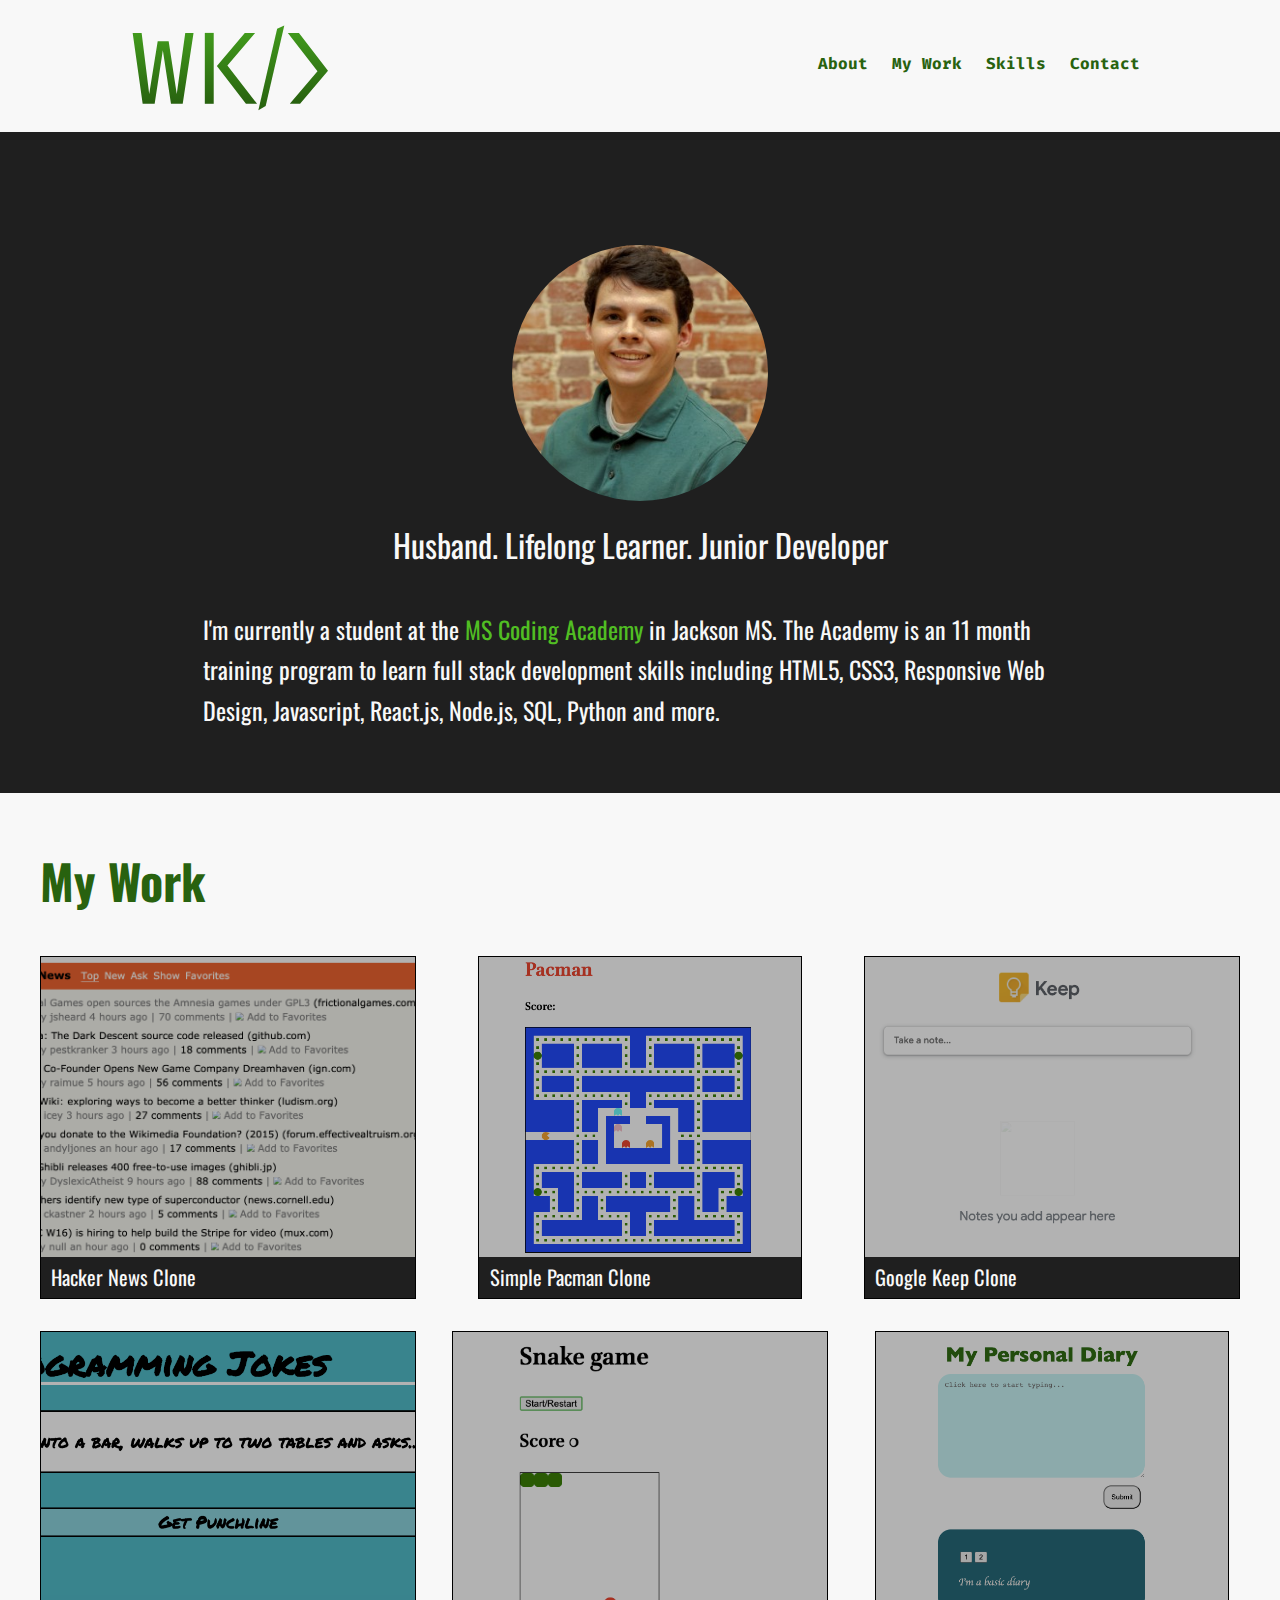
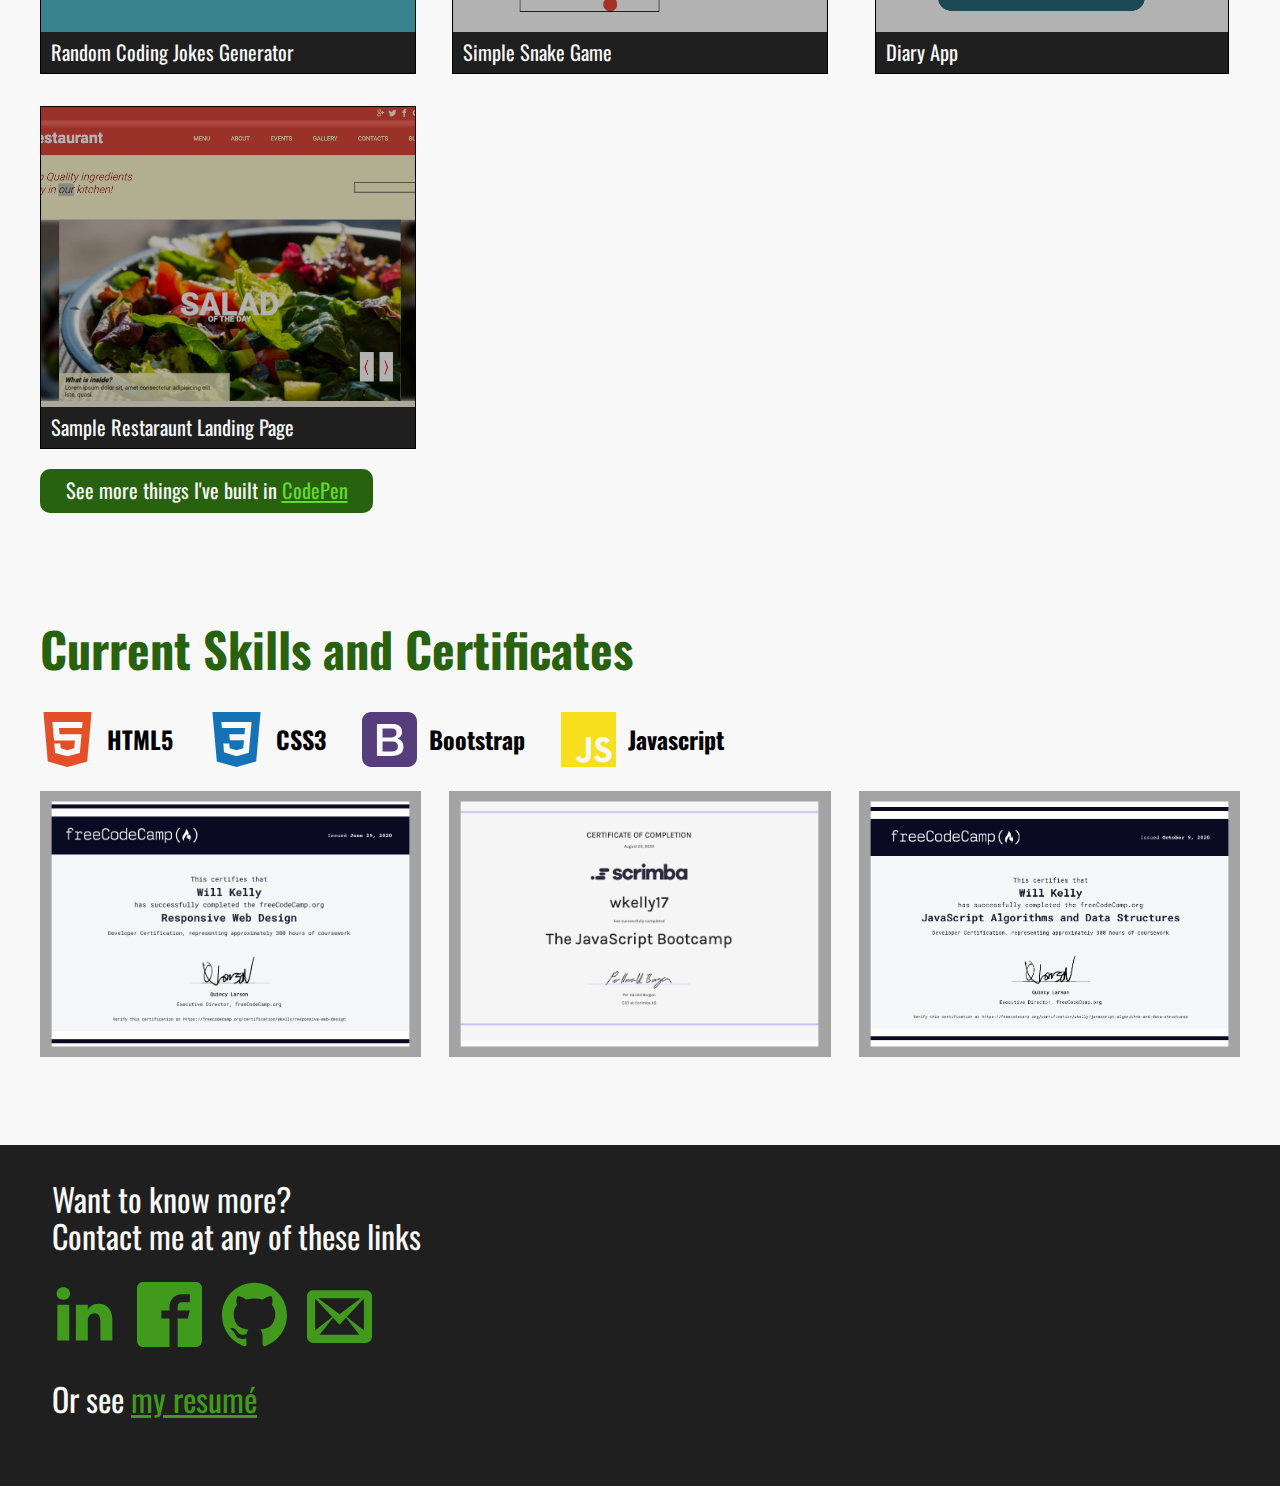
==== index.html @ d479ac43 "removed some blank target attributes" ====
<!DOCTYPE html>
<html lang="en">
  <head>
    <meta charset="UTF-8" />
    <meta name="viewport" content="width=device-width, initial-scale=1.0" />
    <!--# favicon -->
    <link rel="icon" type="image/png" href="./Media/icons/favicon.ico" />
    <!--# normalize -->
    <link rel="stylesheet" href="./CSS/normalize.css" />
    <!--# fonts -->
    <link
      href="https://fonts.googleapis.com/css2?family=Fira+Code:wght@400;700&family=Oswald:wght@300;400;700&display=swap"
      rel="stylesheet"
    />
    <link rel="stylesheet" href="./CSS/styles.css" />
    <title>Will Kelly</title>
  </head>
  <body>
    <!-- @#===============  Top nav  =============   -->
    <header class="top-header">
      <div class="icons-container">
        <svg
          viewBox="0 0 300 150"
          id="main-logo"
          xmlns="http://www.w3.org/2000/svg"
          xmlns:xlink="http://www.w3.org/1999/xlink"
          xmlns:bx="https://boxy-svg.com"
          role="image"
        >
          <defs>
            <linearGradient
              gradientUnits="userSpaceOnUse"
              x1="192.943"
              y1="181.443"
              x2="192.943"
              y2="277.398"
              id="gradient-3"
            >
              <stop offset="0" style="stop-color: rgb(65, 154, 28)" />
              <stop offset="1" style="stop-color: rgb(40, 98, 15)" />
            </linearGradient>
            <linearGradient id="greens" bx:pinned="true">
              <title>Green-gradient</title>
              <stop style="stop-color: rgb(65, 154, 28)" offset="0" />
              <stop style="stop-color: rgb(40, 98, 15)" offset="1" />
            </linearGradient>
            <linearGradient
              id="greens-0"
              gradientUnits="userSpaceOnUse"
              x1="234.329"
              y1="189.849"
              x2="234.329"
              y2="270.059"
              gradientTransform="matrix(-0.999941, -0.010964, 0.010859, -0.990512, 465.50802, 462.604177)"
              spreadMethod="pad"
              xlink:href="#greens"
            />
            <linearGradient
              id="greens-1"
              gradientUnits="userSpaceOnUse"
              x1="154.072"
              y1="189.849"
              x2="154.072"
              y2="270.059"
              xlink:href="#greens"
            />
            <linearGradient
              id="greens-2"
              gradientUnits="userSpaceOnUse"
              x1="122.732"
              y1="189.849"
              x2="122.732"
              y2="270.059"
              xlink:href="#greens"
            />
            <linearGradient
              id="greens-3"
              gradientUnits="userSpaceOnUse"
              x1="70.514"
              y1="189.849"
              x2="70.514"
              y2="270.059"
              xlink:href="#greens"
            />
          </defs>
          <path style="fill: rgb(216, 216, 216); stroke: rgb(0, 0, 0)" />
          <g
            transform="matrix(1.326002, 0, 0, 1.326002, -40.847435, -226.408295)"
          >
            <g>
              <path
                d="M 95.564 189.849 L 104.944 189.849 L 92.704 270.059 L 79.424 270.059 L 70.224 209.539 L 60.964 270.059 L 47.384 270.059 L 36.084 189.849 L 46.224 189.849 L 54.784 258.929 L 64.394 199.169 L 76.804 199.169 L 85.954 258.929 L 95.564 189.849"
                style="white-space: pre; fill: url(#greens-3)"
                class="logo-letter letter-w"
              />
              <path
                d="M 127.772 189.849 L 127.772 270.059 L 117.692 270.059 L 117.692 189.849 L 127.772 189.849"
                style="white-space: pre; fill: url(#greens-2)"
                class="logo-letter letter-K"
              />
              <path
                d="M 164.212 270.059 L 131.352 227.249 L 162.922 189.849 L 174.572 189.849 L 143.242 226.609 L 176.792 270.059 L 164.212 270.059"
                style="white-space: pre; fill: url(#greens-1)"
                class="logo-letter left-chevron logo-chevron"
              />
              <path
                style="
                  stroke: rgb(0, 0, 0);
                  fill: url(#gradient-3);
                  stroke-opacity: 0;
                  paint-order: stroke;
                "
                d="M 199.515 185.223 L 207.609 181.443 L 186.555 272.519 L 178.278 277.398 L 199.515 185.223 Z"
                class="forward-slash logo-letter"
              />
              <path
                d="M 244.469 270.042 L 211.609 227.232 L 243.179 189.832 L 254.829 189.832 L 223.499 226.592 L 257.049 270.042 L 244.469 270.042"
                style="
                  white-space: pre;
                  fill: url(#greens-0);
                  stroke-width: 0px;
                "
                class="logo-letter logo-chevron right-chevron"
                transform="matrix(-1, 0, 0, -1, 468.658098, 459.890742)"
                bx:origin="0.5 0.500105"
              />
            </g>
          </g>
        </svg>
        <!--#% Hamburger icon -->
        <button class="hamburger-menu">
          <svg
            viewBox="0 0 32 32"
            xmlns="http://www.w3.org/2000/ svg"
            aria-labelledby="hamburger-title"
            width="32"
            height="32"
            id="hamburger-menu"
          >
            <title id="hamburger-title">Hamburger menu</title>

            <g
              transform="matrix(0.989854, 0, 0, 0.989854, -12.266267, -14.844989)"
            >
              <rect
                y="16.919"
                width="32.164"
                height="7.151"
                rx="3.124"
                ry="3.124"
                x="12.392"
                class="hamburger-line hamburger-line-top"
              />
              <rect
                y="27.109"
                width="32.164"
                height="7.151"
                rx="3.124"
                ry="3.124"
                class="hamburger-line hamburger-line-middle"
                x="12.556"
              />
              <rect
                y="37.407"
                width="32.328"
                height="7.151"
                rx="3.124"
                ry="3.124"
                x="12.392"
                class="hamburger-line hamburger-line-bottom"
              />
            </g>
          </svg>
        </button>
      </div>
      <!-- #%nav bar -->
      <nav class="top-nav">
        <ul class="top-nav-list">
          <li class="top-nav-list-item">
            <a href="#About-section" class="top-link">About</a>
          </li>
          <li class="top-nav-list-item">
            <a href="#projects-section" class="top-link">My Work</a>
          </li>
          <li class="top-nav-list-item">
            <a href="#skills-certificates" class="top-link">Skills</a>
          </li>
          <li class="top-nav-list-item">
            <a href="#contact-me" class="top-link">Contact</a>
          </li>
        </ul>
      </nav>
    </header>
    <!-- @#===============  About Section  =============   -->
    <main>
      <section id="About-section" class="about-section">
        <div class="about-copy">
          <h1 class="about-header">Hi, I'm Will Kelly.<span>&nbsp;</span></h1>
          <img
            class="hero-image"
            sizes="
          (max-width: 321px) 50vw, 
          (max-width: 728px) 40vw, 
          (max-width: 928px) 35vw, 
          (max-width: 1028px) 25vw, 
          (max-width: 1428px) 20vw, 
          (max-width: 1628px) 15vw, 350px"
            srcset="
              ./Media/Images/side-brick-back-sq_hhglwm_c_scale,w_300.jpg   300w,
              ./Media/Images/side-brick-back-sq_hhglwm_c_scale,w_866.jpg   866w,
              ./Media/Images/side-brick-back-sq_hhglwm_c_scale,w_1232.jpg 1232w,
              ./Media/Images/side-brick-back-sq_hhglwm_c_scale,w_1500.jpg 1500w,
              ./Media/Images/side-brick-back-sq_hhglwm_c_scale,w_1696.jpg 1696w,
              ./Media/Images/side-brick-back-sq_hhglwm_c_scale,w_1700.jpg 1700w
            "
            src="./Media/Images/side-brick-back-sq_hhglwm_c_scale,w_1700.jpg"
            alt="A picture of me"
          />
          <h2>Husband. Lifelong Learner. Junior Developer</h2>
          <!-- # may update these little titles from time to time -->
          <p>
            I'm currently a student at the
            <a href="https://mscoding.org/"> MS Coding Academy </a>
            in Jackson MS. The Academy is an 11 month training program to learn
            full stack development skills including
            <span>
              HTML5, CSS3, Responsive Web Design, Javascript, React.js, Node.js,
              SQL, Python and more.
            </span>
          </p>
        </div>
      </section>

      <!--@# ----------- PROJECTS SECTION ------------ -->

      <section id="projects-section" class="projects-section">
        <h2 class="section-title">My Work</h2>
        <div class="projects-container">
          <!-- @hacker news clone -->
          <div class="single-project">
            <div class="project-picture">
              <img
                src="./Media/Images/Hackers-News-thumbnail.png"
                alt="A Clone of the Hacker News site I built while learning Javascript"
              />
              <div class="project-links" tabindex="0">
                <a
                  href="https://wkelly17.github.io/Hacker-News-Clone-LearningProject/#/"
                >
                  Site
                </a>
                <a
                  href="https://github.com/wkelly17/Hacker-New-Clone-LearningProject"
                >
                  <svg class="chevron">
                    <use
                      xlink:href="./Media/icons/symbol-defs.svg#icon-left-chevron"
                    ></use>
                  </svg>
                  Code
                  <svg class="chevron">
                    <use
                      xlink:href="./Media/icons/symbol-defs.svg#icon-right-chevron"
                    ></use>
                  </svg>
                </a>
              </div>
            </div>
            <div class="project-description">
              <p>Hacker News Clone</p>
            </div>
          </div>
          <!-- @ Pacman clone -->
          <div class="single-project">
            <div class="project-picture">
              <img
                src="./Media/Images/pacman-thumbnail.png"
                alt="A Clone of basic Pacman I built while learning JS"
              />
              <div class="project-links" tabindex="0">
                <a href="https://wkelly17.github.io/Pacman-Game-Project/">
                  Site
                </a>
                <a href="https://github.com/wkelly17/Pacman-Game-Project">
                  <svg class="chevron">
                    <use
                      xlink:href="./Media/icons/symbol-defs.svg#icon-left-chevron"
                    ></use>
                  </svg>
                  Code
                  <svg class="chevron">
                    <use
                      xlink:href="./Media/icons/symbol-defs.svg#icon-right-chevron"
                    ></use>
                  </svg>
                </a>
              </div>
            </div>
            <div class="project-description">
              <p>Simple Pacman Clone</p>
            </div>
          </div>
          <!-- @ google keep-->
          <div class="single-project">
            <div class="project-picture">
              <img
                src="./Media/Images/Google-Keep.png"
                alt="A clone of Google Keep I built while learning Javascript"
              />
              <div class="project-links" tabindex="0">
                <a href="https://wkelly17.github.io/Google-Keep-clone/">Site</a>
                <a href="https://github.com/wkelly17/Google-Keep-clone">
                  <svg class="chevron">
                    <use
                      xlink:href="./Media/icons/symbol-defs.svg#icon-left-chevron"
                    ></use>
                  </svg>
                  Code
                  <svg class="chevron">
                    <use
                      xlink:href="./Media/icons/symbol-defs.svg#icon-right-chevron"
                    ></use>
                  </svg>
                </a>
              </div>
            </div>
            <div class="project-description">
              <p>Google Keep Clone</p>
            </div>
          </div>
          <!-- @ Random Programming Jokes-->
          <div class="single-project">
            <div class="project-picture">
              <img
                src="./Media/Images/Programming-jokes.png"
                alt="Random Programming Jokes Page"
              />
              <div class="project-links" tabindex="0">
                <a
                  href="https://wkelly17.github.io/Random-Joke-learning-project/"
                >
                  Site
                </a>
                <a
                  href="https://github.com/wkelly17/Random-Joke-learning-project"
                >
                  <svg class="chevron">
                    <use
                      xlink:href="./Media/icons/symbol-defs.svg#icon-left-chevron"
                    ></use>
                  </svg>
                  Code
                  <svg class="chevron">
                    <use
                      xlink:href="./Media/icons/symbol-defs.svg#icon-right-chevron"
                    ></use>
                  </svg>
                </a>
              </div>
            </div>
            <div class="project-description">
              <p>Random Coding Jokes Generator</p>
            </div>
          </div>
          <!-- @ snake clone-->
          <div class="single-project">
            <div class="project-picture">
              <img
                src="./Media/Images/Snake-clone.png"
                alt="A little snake game built while learning Javascript"
              />
              <div class="project-links" tabindex="0">
                <a
                  href="https://wkelly17.github.io/Snake-Game-Js-Learning-project/"
                >
                  Site
                </a>
                <a
                  href="https://github.com/wkelly17/Snake-Game-Js-Learning-project"
                >
                  <svg class="chevron">
                    <use
                      xlink:href="./Media/icons/symbol-defs.svg#icon-left-chevron"
                    ></use>
                  </svg>
                  Code
                  <svg class="chevron">
                    <use
                      xlink:href="./Media/icons/symbol-defs.svg#icon-right-chevron"
                    ></use>
                  </svg>
                </a>
              </div>
            </div>
            <div class="project-description">
              <p>Simple Snake Game</p>
            </div>
          </div>
          <!-- @ Basic diary-->
          <div class="single-project">
            <div class="project-picture">
              <img
                src="./Media/Images/Basic-diary.png"
                alt="A basic diary app"
              />
              <div class="project-links" tabindex="0">
                <a
                  href="https://wkelly17.github.io/Basic-diary-app-learning-project/"
                >
                  Site
                </a>
                <a
                  href="https://github.com/wkelly17/Basic-diary-app-learning-project"
                >
                  <svg class="chevron">
                    <use
                      xlink:href="./Media/icons/symbol-defs.svg#icon-left-chevron"
                    ></use>
                  </svg>
                  Code
                  <svg class="chevron">
                    <use
                      xlink:href="./Media/icons/symbol-defs.svg#icon-right-chevron"
                    ></use>
                  </svg>
                </a>
              </div>
            </div>
            <div class="project-description">
              <p>Diary App</p>
            </div>
          </div>
          <!-- @ restaraunt landing page -->
          <div class="single-project">
            <div class="project-picture">
              <img
                src="./Media/Images/Restaraunt-landing-page.png"
                alt="A sample landing page for a restaraunt"
              />
              <div class="project-links" tabindex="0">
                <a href="https://wkelly17.github.io/Restaraunt-landing-page/">
                  Site
                </a>
                <a href="https://github.com/wkelly17/Restaraunt-landing-page">
                  <svg class="chevron">
                    <use
                      xlink:href="./Media/icons/symbol-defs.svg#icon-left-chevron"
                    ></use>
                  </svg>
                  Code
                  <svg class="chevron">
                    <use
                      xlink:href="./Media/icons/symbol-defs.svg#icon-right-chevron"
                    ></use>
                  </svg>
                </a>
              </div>
            </div>
            <div class="project-description">
              <p>Sample Restaraunt Landing Page</p>
            </div>
          </div>
        </div>
        <p class="see-more-copy">
          See more things I've built in
          <a
            href="https://codepen.io/collection/nWPbGB"
            class="https://codepen.io/collection/nWPbGB"
            title="Link to my codepen account"
          >
            CodePen
          </a>
        </p>
      </section>

      <!--@# ----------- SKILLS AND CERTS ------------ -->

      <section id="skills-certificates" class="skills-section">
        <h2 class="section-title title--smaller">
          Current Skills and Certificates
        </h2>
        <div class="skills-container">
          <h3 class="individual-skill">
            <svg class="skill-icon" aria-labelledby="html-title">
              <title id="html-title" lang="en">HTML5</title>
              <use xlink:href="./Media/icons/symbol-defs.svg#icon-html5"></use>
            </svg>
            HTML5
          </h3>
          <h3 class="individual-skill">
            <svg class="skill-icon" aria-labelledby="css-title">
              <title id="css-title" lang="en">CSS3</title>
              <use xlink:href="./Media/icons/symbol-defs.svg#icon-css3"></use>
            </svg>
            CSS3
          </h3>
          <h3 class="individual-skill">
            <svg class="skill-icon" aria-labelledby="bootstrap-title">
              <title id="bootstrap-title" lang="en">Bootstrap</title>
              <use
                xlink:href="./Media/icons/symbol-defs.svg#icon-bootstrap"
              ></use>
            </svg>
            Bootstrap
          </h3>
          <h3 class="individual-skill">
            <svg class="skill-icon" aria-labelledby="javascript-title">
              <title id="javascript-title" lang="en">Javascript</title>
              <use
                xlink:href="./Media/icons/symbol-defs.svg#icon-javascript"
              ></use>
            </svg>
            Javascript
          </h3>
        </div>
        <div class="certificates-container">
          <a
            class="individual-certificate"
            href="./Media/Images/FCC-responsive-web-design-img.png"
          >
            <img
              src="./Media/Images/FCC-responsive-web-design-img.png"
              alt="Will's Responsive Web design certificate from Free Code Camp"
            />
          </a>
          <a
            class="individual-certificate"
            href="./Media/Images/Javascript-Srcrimba.png"
          >
            <img
              src="./Media/Images/Javascript-Srcrimba.png"
              alt="Will's Javascript Bootcamp from Scrimba.com"
            />
          </a>
          <a
            class="individual-certificate"
            href="./Media/Images/FCC-JS-Data-Structures-Algorithims-img.png"
          >
            <img
              src="./Media/Images/FCC-JS-Data-Structures-Algorithims-img.png"
              alt="Will's Javascript Bootcamp from Scrimba.com"
            />
          </a>
        </div>
      </section>

      <footer id="contact-me">
        <div class="contact-me">
          <h2>
            Want to know more? <br />
            Contact me at any of these links
          </h2>
          <a href="https://www.linkedin.com/in/will-kelly-755a40145/">
            <svg class="social-icon" aria-labelledby="linkedin-title">
              <title id="linkedin-title" lang="en">
                Link to my Linkedin page
              </title>
              <use
                xlink:href="./Media/icons/symbol-defs.svg#icon-linkedin"
              ></use>
            </svg>
          </a>
          <a href="https://www.facebook.com/profile.php?id=100005190915349">
            <svg class="social-icon" aria-labelledby="facebook-title">
              <title id="facebook-title" lang="en">
                Link to my Facebook page
              </title>
              <use
                xlink:href="./Media/icons/symbol-defs.svg#icon-facebook2"
              ></use>
            </svg>
          </a>
          <a href="https://github.com/wkelly17">
            <svg class="social-icon" aria-labelledby="github-title">
              <title id="github-title" lang="en">Link to my Github page</title>
              <use xlink:href="./Media/icons/symbol-defs.svg#icon-github"></use>
            </svg>
          </a>
          <a href="mailto:wkelly@mscodingacademies.org">
            <svg
              class="social-icon icon-envelope"
              aria-labelledby="email-title"
            >
              <title id="email-title" lang="en">Link to send me an email</title>
              <use
                xlink:href="./Media/icons/symbol-defs.svg#icon-envelope"
              ></use>
            </svg>
          </a>
        </div>
        <div class="resume-slot">
          <h3>
            Or see
            <a href="./Media/Images/Will-Kelly-resume.pdf" class="resume-link"
              >my resumé</a
            >
          </h3>
        </div>
      </footer>
    </main>
    <script src="./app.js"></script>
  </body>
</html>
---- CSS/styles.css ----
:root {
  /* Colors */
  --primary-color: #419a1c;
  --primary-darker: #28620f;
  --primary-lighter: #51be23;
  --primary-lightest: #63d930;
  --black: #1f1f1f;
  --white: #f8f8f8;
  /* Fonts */
  --main-font: 'Oswald', sans-serif;
  --font-secondary: 'Fira Code', monospace;

  /* font-sizing */
  --fs-biggest: 3rem;
  --fs-bigger: 2rem;
  --fs-big: 1.5rem;
  --fs-normal-plus: 1.275rem;
  --fs-normal: 1rem;
  --fs-small: 0.875rem;
}

html {
  scroll-behavior: smooth;
}

img {
  max-width: 100%;
  display: block;
}

body {
  background: var(--white);
  font-family: var(--main-font);
  /* font-family: 'Oswald', sans-serif; */
}

.top-header {
  display: flex;
  flex-direction: column;
  padding: 1rem 0.5rem;
}

.icons-container {
  display: flex;
  justify-content: space-between;
  align-items: center;
  padding: 0.5em;
  border-bottom: 1px solid #000;
}

#main-logo {
  width: 200px;
  fill: initial;
  margin: 0;
}

.hamburger-menu {
  fill: var(--primary-darker);
  overflow: visible;
  background-color: transparent;
  margin-right: 5px;
  border: unset;
  width: fit-content;
  height: fit-content;
}

.hamburger-menu svg {
  overflow: visible;
  padding: 0.125em;
  width: 30px;
  height: 30px;
}

.hamburger-menu:focus {
  outline: solid 1px var(--primary-color);
}

.hamburger-line {
  transition: 0.25s ease;
}

.bottom-ham-open {
  transform-origin: bottom left;
  transform: rotate(-45deg) translate(-13px, 10px);
  width: 44px; /* static to ensure hamburger renders symmetrically.  Used REMS and didn't look right on my phone */
  transition: 0.25s ease-in-out 0.05s;
}

.top-ham-open {
  transform-origin: top left;
  transform: rotate(45deg) translate(7px, -19px);
  width: 44px; /* static to ensure hamburger renders symmetrically.  Used REMS and didn't look right on my phone */
  transition: 0.25s ease-in-out 0.05s;
}
.middle-ham-open {
  opacity: 0;
  transition-duration: 0.25s;
  transition-delay: 0.05s;
}

.top-nav {
  overflow: hidden;
  margin-bottom: 1em;
}

.top-nav-list {
  margin: 0 0 -100% 0;
  background: white;
  display: block;
  border: 1px solid #000;
  list-style-type: none;
  transform: translateY(-120%);
  transition-duration: 750ms;
}

.top-nav-list-open {
  margin-bottom: 0;
  margin: 0;
  height: 100%;
  display: block;
  transform: translateY(0px);
  transition-duration: 750ms;
  transition-property: all;
  border: 1px solid #000;
}

.top-nav-list a {
  display: inline-block;
  padding: 0.25em 0em;
  text-decoration: none;
  font-size: var(--fs-normal);
  font-family: var(--font-secondary);
  font-weight: 700;
  color: var(--primary-darker);
}

.top-nav-list a:hover,
.top-nav-list a:focus {
  color: var(--primary-color);
  transform: scale(1.125);
  transform: translateX(15px);
}

@media screen and (min-width: 768px) {
  #main-logo {
    margin: 0;
  }

  .top-header {
    display: flex;
    flex-direction: row;
    align-items: center;
    justify-content: space-between;
    max-width: 90%;
    margin: 0 auto;
  }
  .icons-container {
    border: none;
    padding: 0;
  }

  .hamburger-menu {
    display: none;
  }

  .top-nav {
    flex-grow: 1;
  }
  .top-nav-list {
    margin: 0.75rem 0 0;
    background: var(--white);
    display: flex;
    justify-content: flex-end;
    border: unset;
    list-style-type: none;
    transform: none;
    transition-duration: 0s;
  }

  .top-nav-list a {
    padding: 0.25em 0.75em;
  }

  .top-nav-list a:hover,
  .top-nav-list a:focus {
    transform: translateY(-10px);
    transition-duration: 250ms;
  }
}

@media screen and (min-width: 1024px) {
  .top-header {
    width: 80%;
    max-width: 1200px;
  }
}

/*@# --------------- ABOUT SECTION -------------- */

.about-section {
  padding: 2.75em 1em;
  transition-duration: 750ms;
  background: var(--black);
  color: var(--white);
  font-weight: 400;
}
.about-section h1 {
  font-family: 'Fira Code', monospace;
  font-weight: 700;
  font-size: var(--fs-big);
  letter-spacing: -0.5px;
  position: relative;
  width: max-content;
  margin: 0 auto 0.5em;
  padding: 0.25em;
  overflow: hidden;
}
/*# Only for very small phones to keep name on one line */
@media screen and (max-width: 375px) {
  .about-section h1 {
    font-size: 1.125rem;
  }
}

.about-section h1 span {
  position: absolute;
  top: 0;
  right: 0;
  background: var(--black);
  height: 100%;
  width: 99%;
  border-left: 0.2em solid transparent;

  animation-name: typing, cursor;
  animation-delay: 2s, 2s;
  animation-duration: 3s, 1s;
  animation-timing-function: steps(19), steps(15);
  animation-iteration-count: 1, 6;
  animation-fill-mode: forwards;
}

@-webkit-keyframes typing {
  from {
    width: 100%;
  }
  to {
    width: 0;
  }
}
@-webkit-keyframes cursor {
  50% {
    border-color: var(--primary-color);
  }
}
@keyframes typing {
  from {
    width: 100%;
  }
  to {
    width: 0%;
  }
}
@keyframes cursor {
  50% {
    border-color: var(--primary-color);
  }
}

.hero-image {
  display: block;
  margin: 0 auto;
  border-radius: 50%;
}

.about-copy h2 {
  font-size: var(--fs-normal-plus);
  font-weight: 400;
  text-align: center;
}

.about-copy p {
  padding: 0.75em 1em;
  line-height: 1.7;
  font-weight: 400;
  font-family: var(--main-font);
  font-size: var(--fs-normal-plus);
  text-align: left;
}
.about-copy a {
  color: var(--primary-lighter);
  text-decoration: none;
}

.about-copy a:hover {
  color: var(--primary-lightest);
}

@media screen and (min-width: 768px) {
  .about-section h1 {
    font-size: var(--fs-bigger);
    position: relative;
    width: max-content;
  }

  .about-header {
    text-align: center;
  }

  .about-copy h2 {
    font-size: var(--fs-bigger);
  }

  .about-copy p {
    line-height: 1.7;
    font-size: var(--fs-big);
    width: 70%;
    max-width: 900px;
    margin: 0 auto;
  }
}

/*@# ------------- PROJECTS SECTION ------------- */

.projects-section {
  padding: 2.5em 1em;
}

.section-title {
  color: var(--primary-darker);
  font-size: var(--fs-biggest);
  margin: 0 0 1em;
}

.projects-container {
  display: grid;
  grid-template-columns: repeat(auto-fit, minmax(290px, 1fr));
  column-gap: 2.25em;
  row-gap: 2em;
}

.single-project {
  border: 1px solid #000;
  margin: 0 auto;
  max-width: 500px;
  background: var(--black);
}

.project-picture {
  position: relative;
  display: block;
  margin: 0;
  transition-duration: 500ms;
}
.project-picture img {
  width: 100%;
  height: 300px;
  object-fit: cover;
  filter: brightness(0.7);
}

.project-links {
  display: flex;
  justify-content: space-around;
  align-items: center;
  opacity: 1;
  transition-duration: 500ms;
  color: var(--white);
  font-size: var(--fs-bigger);
}

.project-links a {
  display: inline-block;
  text-decoration: none;
  padding: 0.25em 0;
  color: var(--primary-color);
  font-size: var(--fs-normal-plus);
  opacity: 1;
  transition-duration: 500ms;
}

.single-project:hover,
.single-project:focus {
  transform: scale(1.02);
  transition-duration: 500ms;
}

.project-description p {
  text-align: center;
  line-height: 1;
  margin: 0.25em 0;
  color: var(--white);
  padding: 0.25em 0.5em;
  font-size: var(--fs-normal);
}

.chevron {
  width: 12px;
  height: 15px;
  margin-bottom: 1px;
  fill: var(--primary-color);
  display: inline-block;
}

@media screen and (min-width: 769px) {
  .projects-section {
    padding: 3.75em 0.5em;
    max-width: calc(100% - 5rem);
    margin: 0 auto;
  }

  .project-links {
    position: absolute;
    display: flex;
    justify-content: space-around;
    align-items: center;
    left: 0;
    top: 50%;
    width: 100%;
    height: 100%;
    transform: translateY(-50%);
    opacity: 1;
    transition-duration: 500ms;
    color: var(--white);
    font-size: var(--fs-big);
  }

  .project-links a {
    font-size: var(--fs-big);
    opacity: 0;
    color: white;
    background: var(--primary-color);
    padding: 0.15em 0.25em;
    border-radius: 5px;
  }

  .project-links:hover a,
  .project-links:focus a,
  .project-links a:hover,
  .project-links a:focus {
    opacity: 1;
    transition-duration: 500ms;
  }

  .project-description p {
    text-align: left;
    font-size: var(--fs-normal-plus);
  }
  .chevron {
    width: 15px;
    height: 22px;
    margin-bottom: 0px;
    fill: var(--white);
  }
}

.see-more-copy {
  width: fit-content;
  text-align: center;
  font-size: var(--fs-normal-plus);
  margin: 1em auto;
  color: var(--white);
  background: var(--primary-darker);
  padding: 0.5em 1.25em;
  border-radius: 10px;
}

.see-more-copy a {
  color: white;
  color: var(--primary-lightest);
  font-size: var(--fs-big);
}

@media screen and (min-width: 769px) {
  .see-more-copy {
    width: fit-content;
    text-align: center;
    font-size: var(--fs-normal-plus);
    margin: 1em 0;
    color: var(--white);
    background: var(--primary-darker);
    padding: 0.5em 1.25em;
    border-radius: 10px;
  }
  .see-more-copy a {
    color: white;
    color: var(--primary-lightest);
    font-size: var(--fs-normal-plus);
  }
}

/*@# -------------- SKILLS AND CERTS ------------- */

.skills-section {
  padding: 1.75em 1.25em;
  margin-bottom: 1.25em;
}

.title--smaller {
  font-size: var(--fs-bigger);
  margin-bottom: 0.75em;
}

.skills-container {
  display: flex;
  flex-wrap: wrap;
  max-width: 1800px;
}

.skill-icon {
  width: 55px;
  height: 55px;
  margin-right: 0.5em;
}

.individual-skill {
  display: flex;
  align-items: center;
  font-size: var(--fs-normal-plus);
  margin: 0 1.5em 1em 0;
}

.certificates-container {
  display: grid;
  grid-template-columns: repeat(auto-fit, minmax(250px, 1fr));
  column-gap: 1.75em;
  row-gap: 1em;
}

.individual-certificate {
  background: rgba(31, 31, 31, 0.39);
  padding: 0.5em;
}

.certificates-container img {
  width: 100%;
  height: 250px;
  object-fit: cover;
  transform: scale(0.98);
  transition-duration: 500ms;
}

.certificates-container img:hover {
  transform: scale(1.1);
  transition-duration: 500ms;
}

@media screen and (min-width: 769px) {
  .skills-section {
    padding: 1.75em 1.5em 4em;
    max-width: calc(100% - 5rem);
    margin: 0 auto 1.5em;
  }

  .title--smaller {
    font-size: var(--fs-biggest);
    margin-bottom: 0.75em;
  }

  .individual-skill {
    font-size: var(--fs-big);
    margin-bottom: 1em;
  }
}

/*@# -------------- FOOTER SECTION -------------- */

footer {
  padding: 3.25em 0.75em;
  background: var(--black);
  color: var(--white);
}

.contact-me h2 {
  font-size: var(--fs-big);
  font-weight: 400;
  margin-top: 0;
}

.contact-me a {
  display: inline-block;
  margin: 0 0.5em;
  text-decoration: none;
}

.contact-me a:first-of-type {
  margin-left: 0;
}

.social-icon {
  width: 45px;
  height: 45px;
  display: inline-block;
  fill: var(--primary-color);
}

.social-icon:hover {
  transform: translateY(-15px);
  transition-duration: 0.25s;
}

@media screen and (min-width: 470px) {
  footer {
    padding: 2.25em 0.75em;
  }
  .contact-me {
    max-width: calc(100% - 5rem);
    margin: 0 auto;
  }

  .contact-me h2 {
    font-size: var(--fs-bigger);
  }

  .social-icon {
    width: 65px;
    height: 65px;
  }
}

/* @ resume */
.resume-slot {
  margin-top: 1rem;
}
.resume-slot h3 {
  font-size: var(--fs-big);
  font-weight: 400;
}

.resume-link {
  color: var(--primary-color);
  text-decoration: underline;
  display: inline-block;
}

.resume-link:hover, .resume-link:focus {
  transform: translateY(-5px);
  color: var(--primary-lightest);
  transition-duration: 0.25s;
}

@media screen and (min-width: 470px) {
  .resume-slot {
    max-width: calc(100% - 5rem);
    margin: 0 auto;
  }

  .resume-slot h3 {
    font-size: var(--fs-bigger);
  }
}
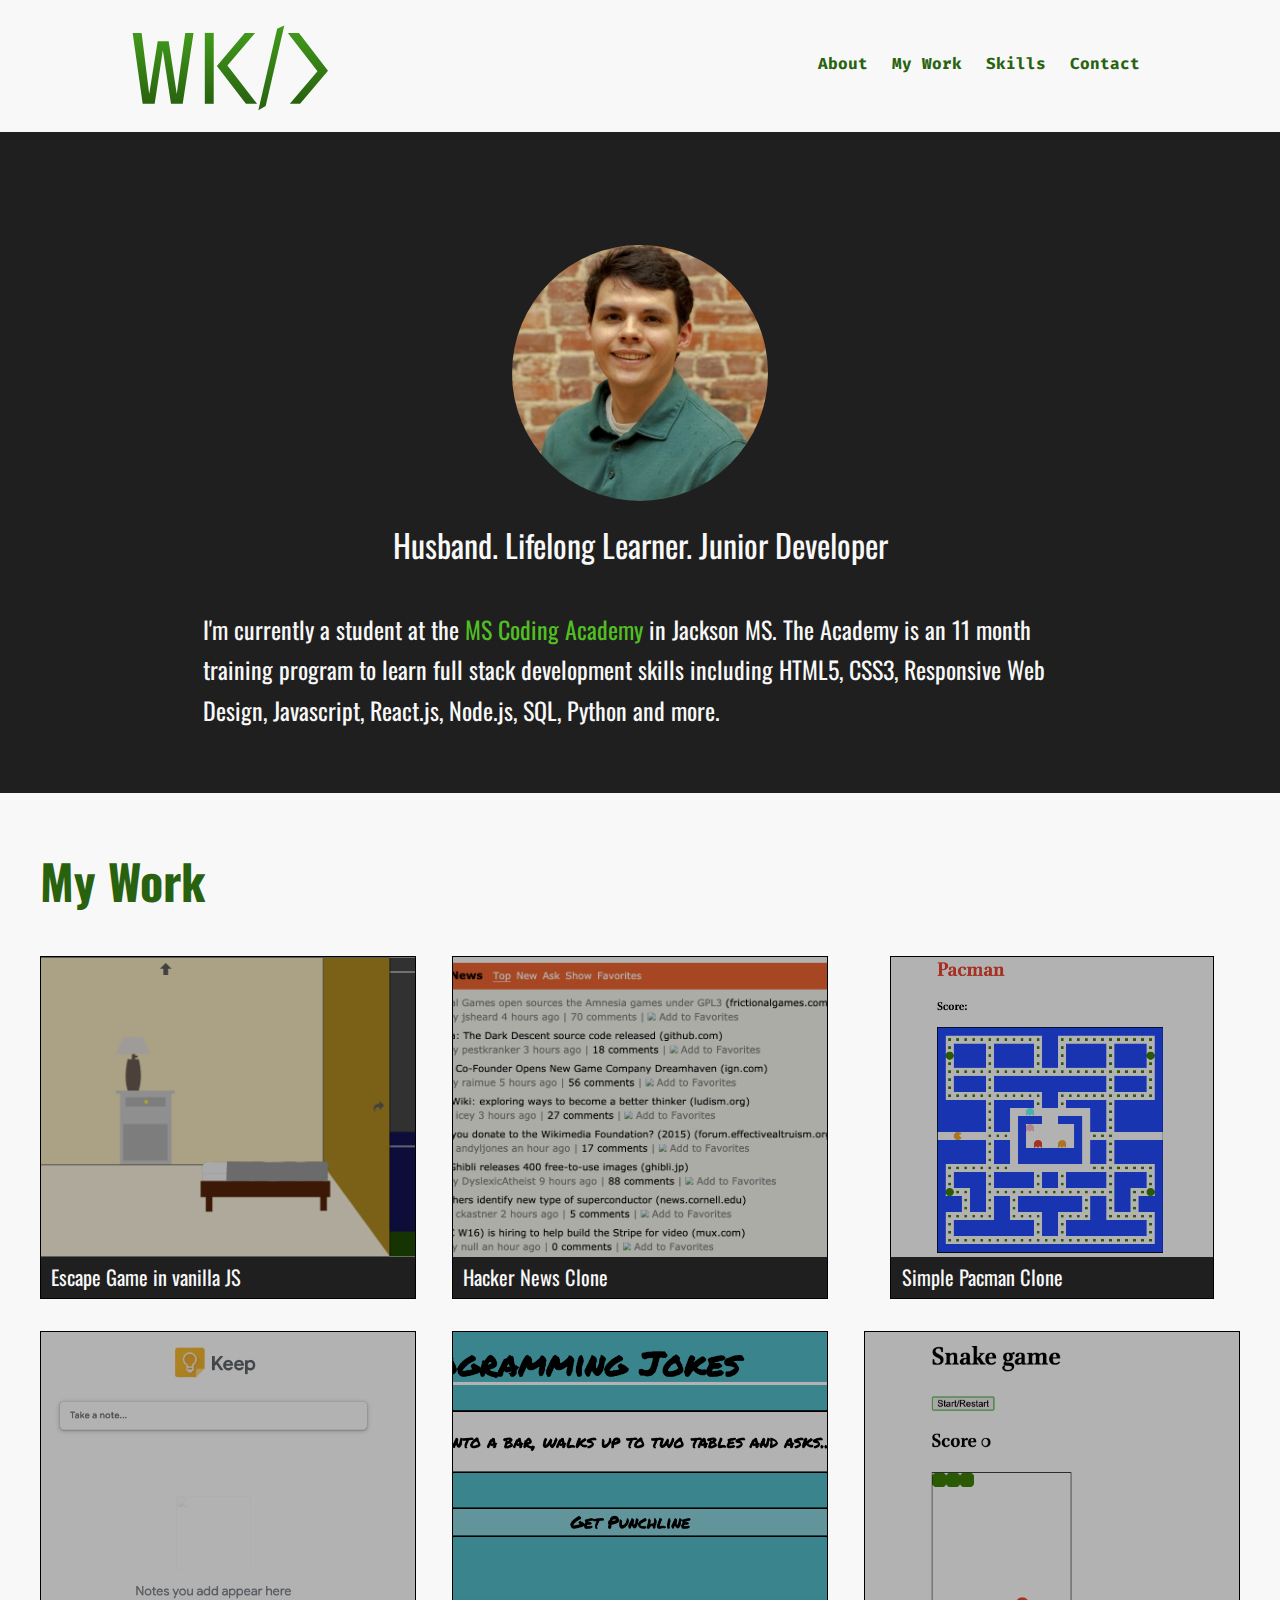
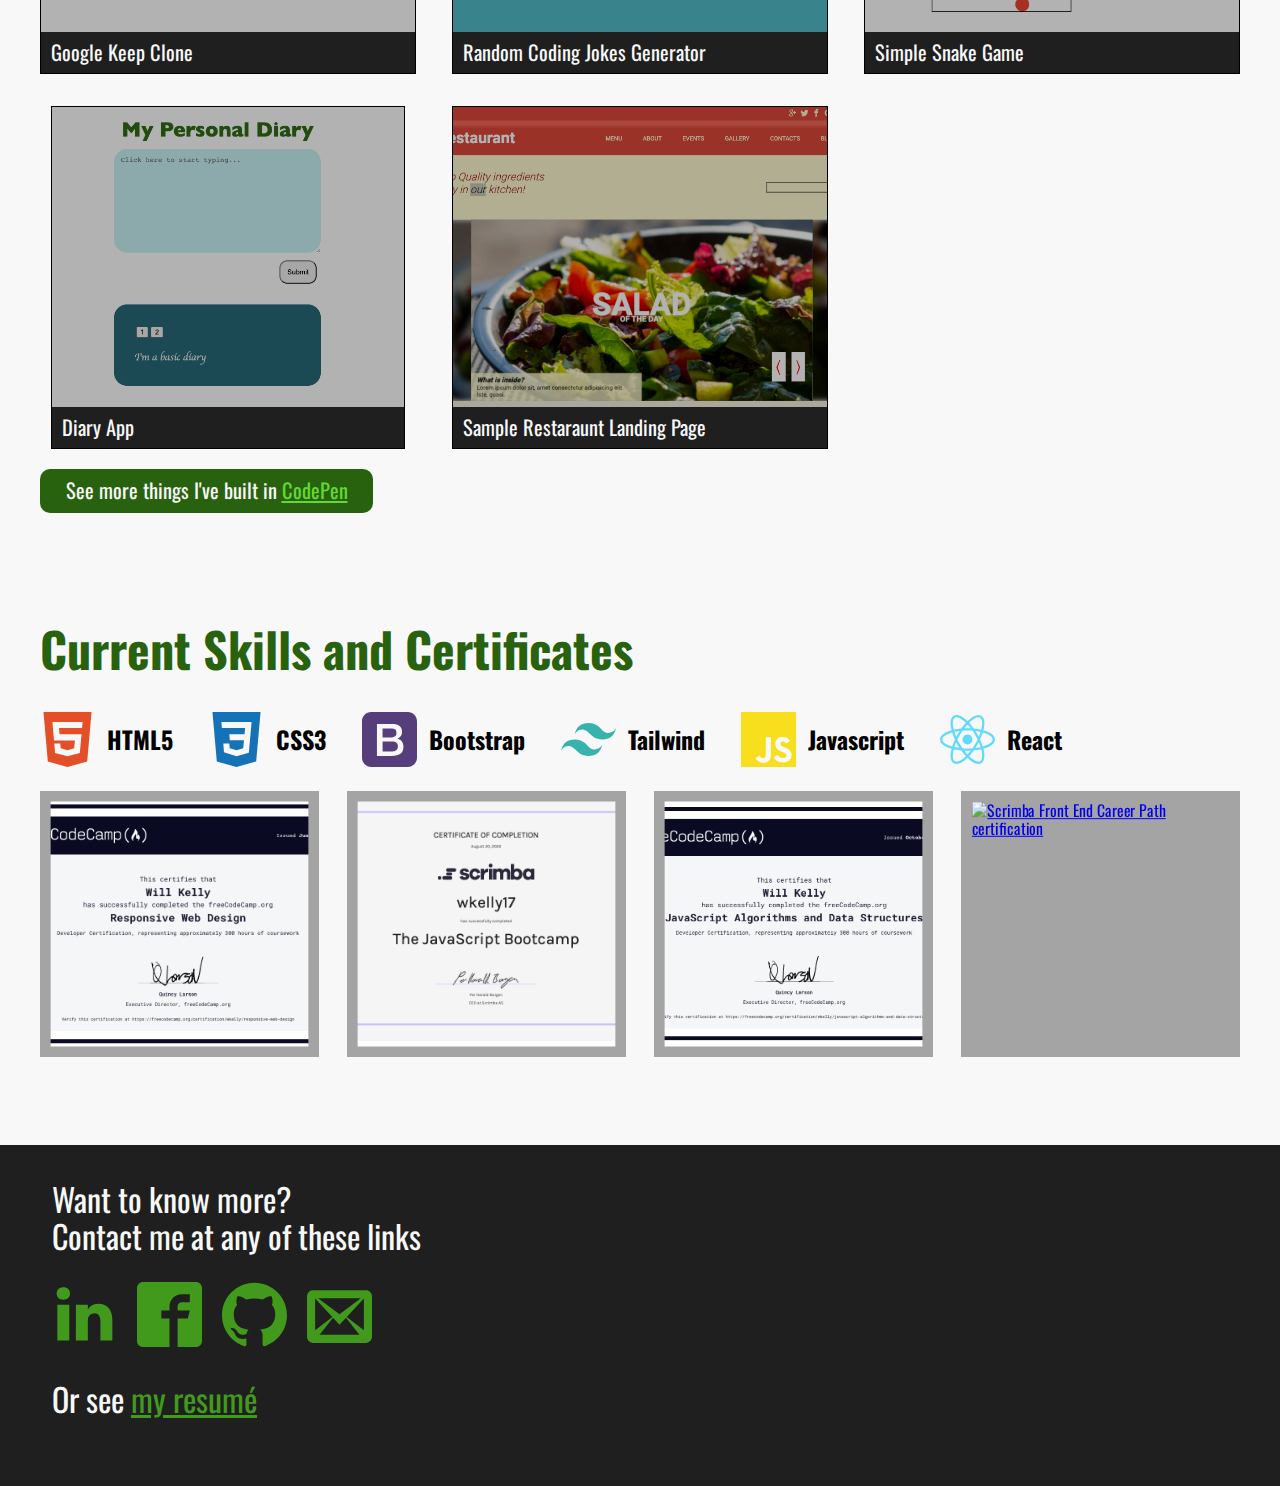
==== commit 8359f692: "Added Scrimba certificate and React and Tailwind skills icon" ====
--- a/index.html
+++ b/index.html
@@ -220,7 +220,9 @@
           <!-- # may update these little titles from time to time -->
           <p>
             I'm currently a student at the
-            <a href="https://mscoding.org/"> MS Coding Academy </a>
+            <a href="https://mscoding.org/" target="blank">
+              MS Coding Academy
+            </a>
             in Jackson MS. The Academy is an 11 month training program to learn
             full stack development skills including
             <span>
@@ -236,6 +238,37 @@
       <section id="projects-section" class="projects-section">
         <h2 class="section-title">My Work</h2>
         <div class="projects-container">
+          <!-- @JS escape Game -->
+          <div class="single-project">
+            <div class="project-picture">
+              <img
+                src="./Media/Images/escapeGameJS.png"
+                alt="An escape game I built in JS"
+              />
+              <div class="project-links" tabindex="0">
+                <a href="https://wkelly17.github.io/MCA-JS-GameFinal/">
+                  Site
+                </a>
+                <a href="https://github.com/wkelly17/MCA-JS-GameFinal">
+                  <svg class="chevron">
+                    <use
+                      xlink:href="./Media/icons/symbol-defs.svg#icon-left-chevron"
+                    ></use>
+                  </svg>
+                  Code
+                  <svg class="chevron">
+                    <use
+                      xlink:href="./Media/icons/symbol-defs.svg#icon-right-chevron"
+                    ></use>
+                  </svg>
+                </a>
+              </div>
+            </div>
+            <div class="project-description">
+              <p>Escape Game in vanilla JS</p>
+            </div>
+          </div>
+
           <!-- @hacker news clone -->
           <div class="single-project">
             <div class="project-picture">
@@ -467,6 +500,7 @@
             href="https://codepen.io/collection/nWPbGB"
             class="https://codepen.io/collection/nWPbGB"
             title="Link to my codepen account"
+            target="blank"
           >
             CodePen
           </a>
@@ -504,6 +538,15 @@
             Bootstrap
           </h3>
           <h3 class="individual-skill">
+            <svg class="skill-icon" aria-labelledby="tailwindcss-title">
+              <title id="tailwindcss-title" lang="en">Tailwind</title>
+              <use
+                xlink:href="./Media/icons/symbol-defs.svg#icon-tailwindcss"
+              ></use>
+            </svg>
+            Tailwind
+          </h3>
+          <h3 class="individual-skill">
             <svg class="skill-icon" aria-labelledby="javascript-title">
               <title id="javascript-title" lang="en">Javascript</title>
               <use
@@ -511,12 +554,20 @@
               ></use>
             </svg>
             Javascript
+          </h3>
+          <h3 class="individual-skill">
+            <svg class="skill-icon" aria-labelledby="React-title">
+              <title id="React-title" lang="en">React</title>
+              <use xlink:href="./Media/icons/symbol-defs.svg#icon-react"></use>
+            </svg>
+            React
           </h3>
         </div>
         <div class="certificates-container">
           <a
             class="individual-certificate"
             href="./Media/Images/FCC-responsive-web-design-img.png"
+            target="blank"
           >
             <img
               src="./Media/Images/FCC-responsive-web-design-img.png"
@@ -526,6 +577,7 @@
           <a
             class="individual-certificate"
             href="./Media/Images/Javascript-Srcrimba.png"
+            target="blank"
           >
             <img
               src="./Media/Images/Javascript-Srcrimba.png"
@@ -535,10 +587,21 @@
           <a
             class="individual-certificate"
             href="./Media/Images/FCC-JS-Data-Structures-Algorithims-img.png"
+            target="blank"
           >
             <img
               src="./Media/Images/FCC-JS-Data-Structures-Algorithims-img.png"
               alt="Will's Javascript Bootcamp from Scrimba.com"
+            />
+          </a>
+          <a
+            class="individual-certificate"
+            href="./Media/Images/Scrimba_frontEnd_CareerPathCert.png"
+            target="blank"
+          >
+            <img
+              src="./Media/Images/Scrimba_frontEnd_CareerPathCert.png"
+              alt="Scrimba Front End Career Path certification"
             />
           </a>
         </div>
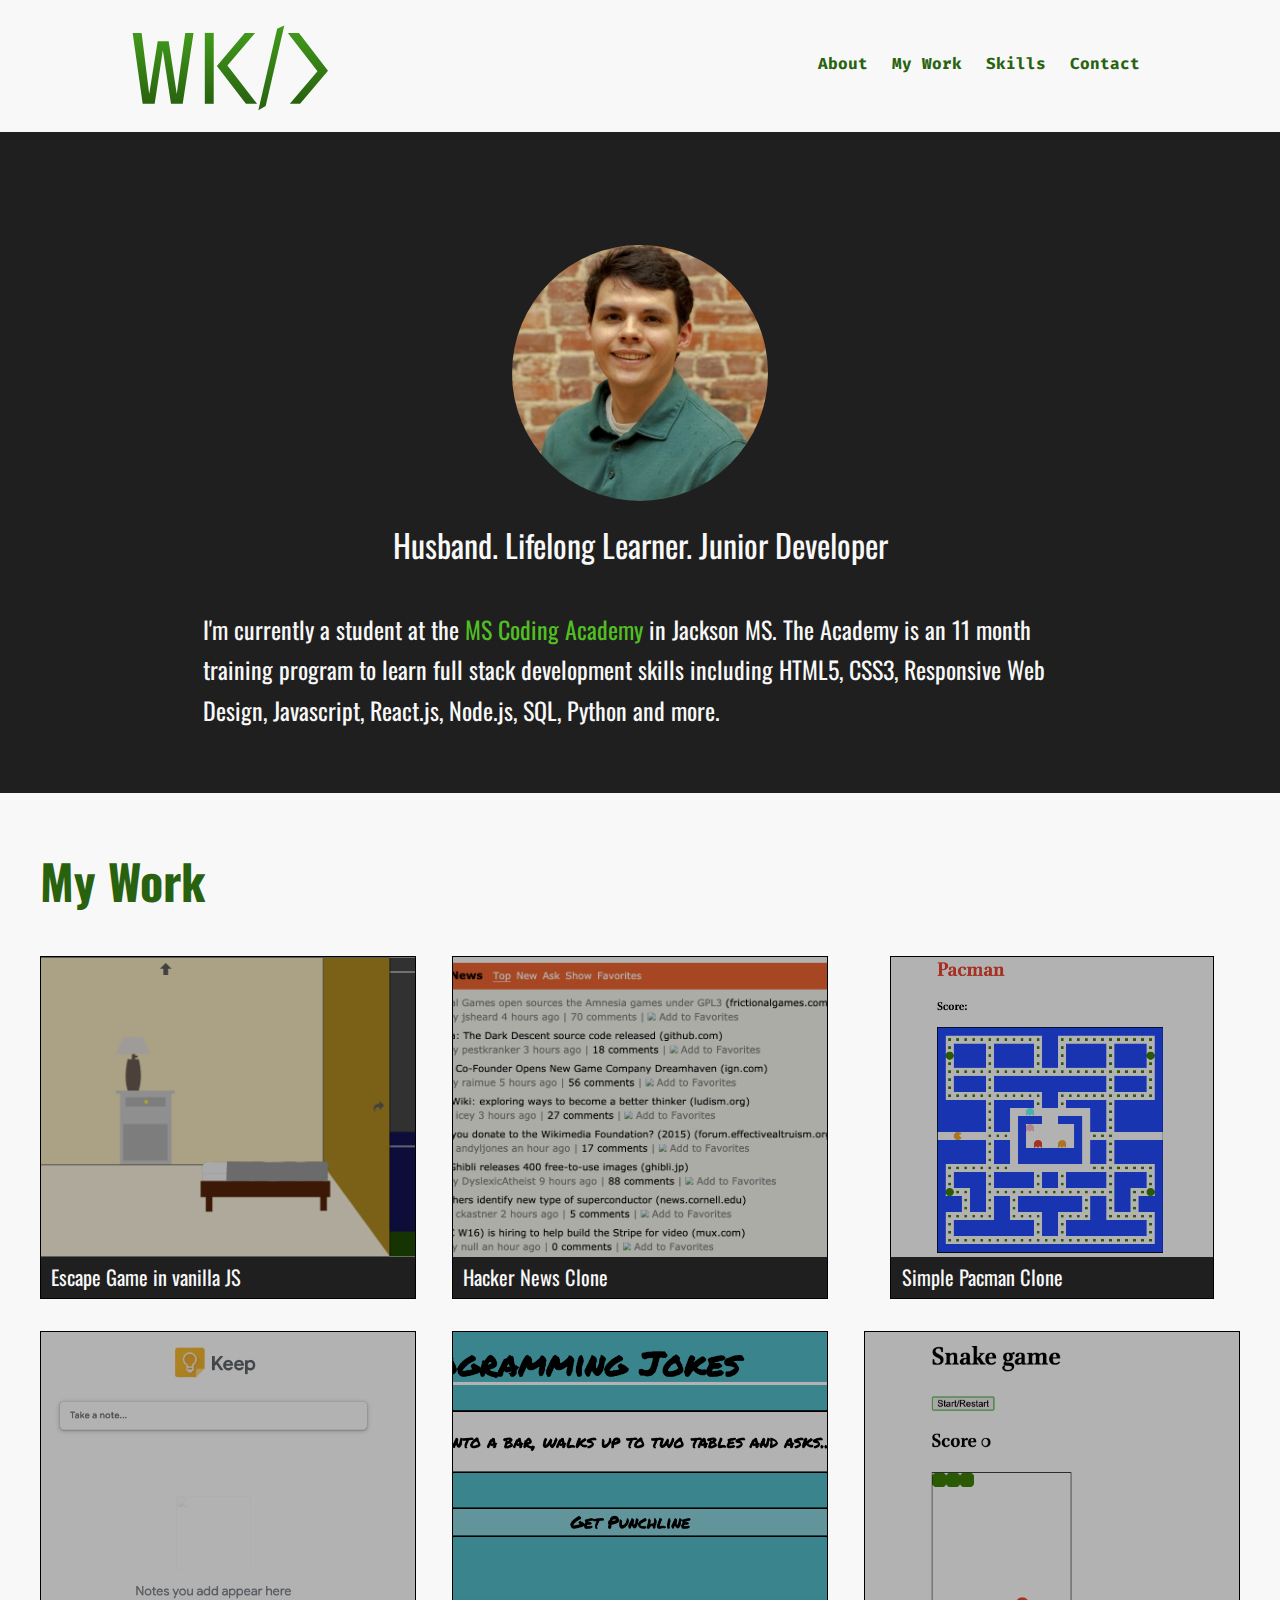
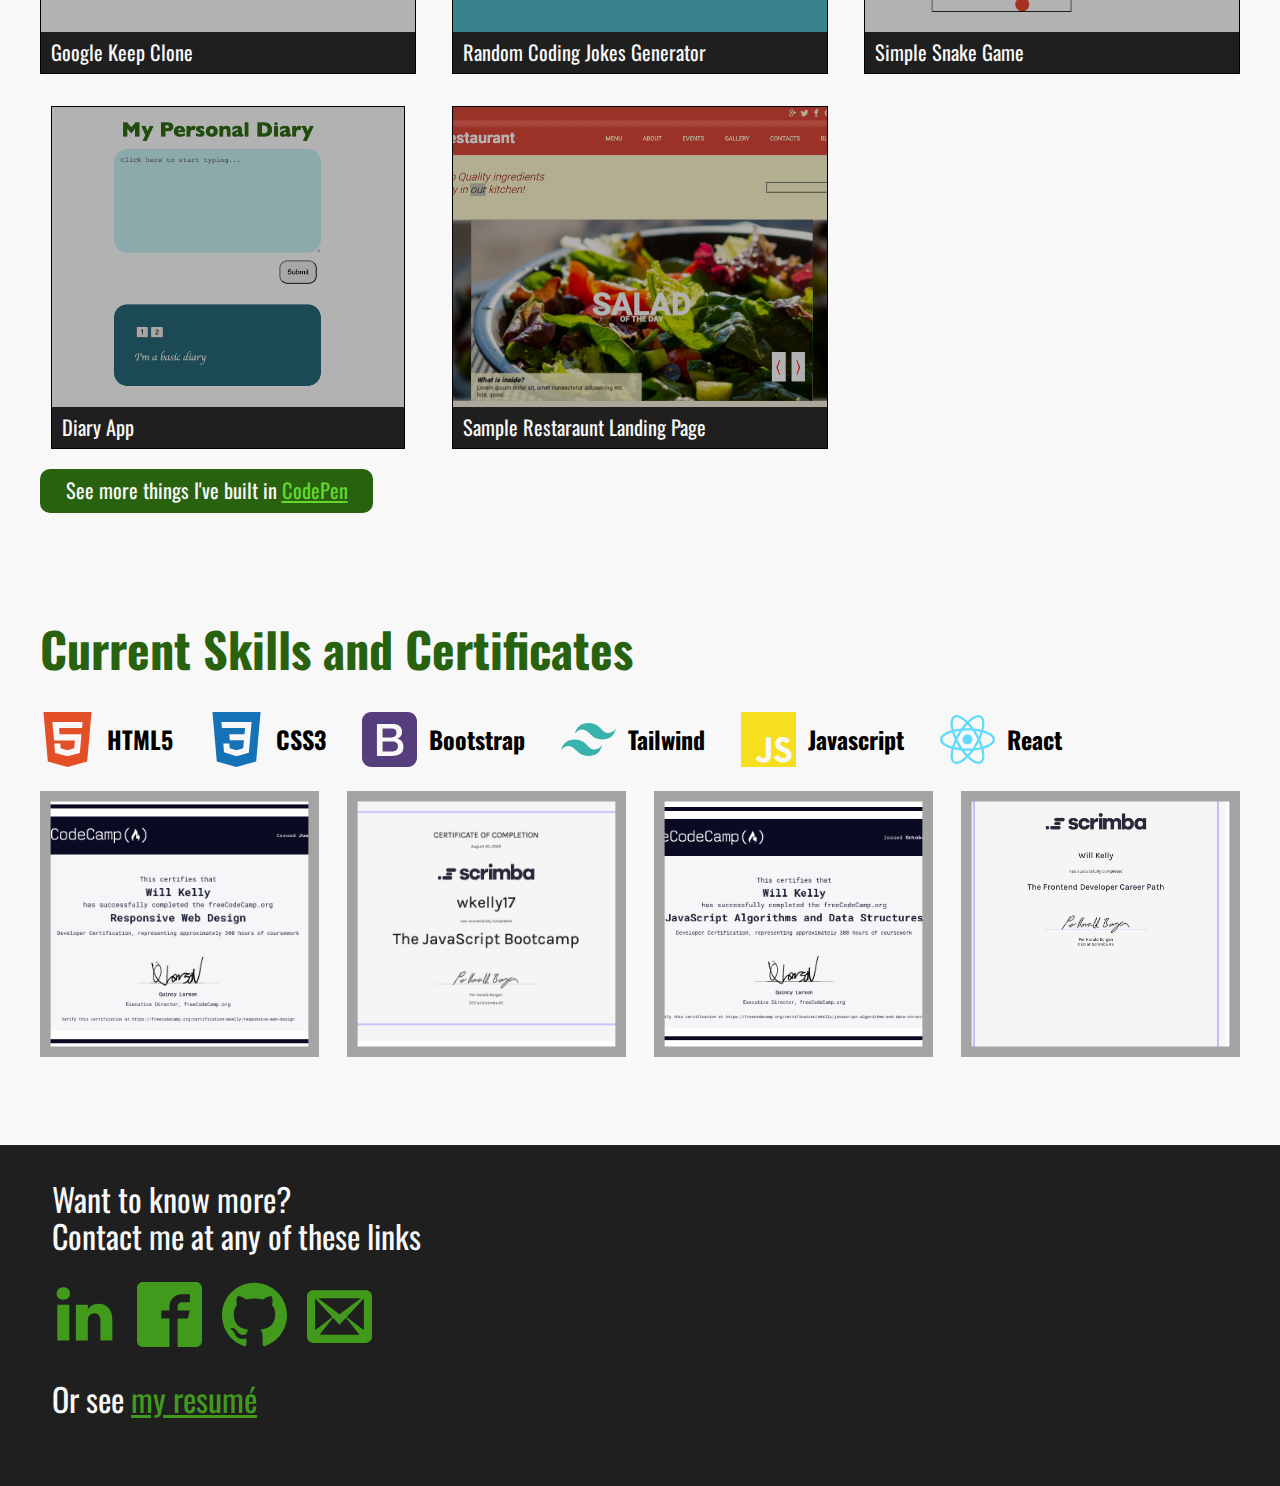
==== commit 2f83733b: "fixing file extension" ====
--- a/index.html
+++ b/index.html
@@ -220,9 +220,7 @@
           <!-- # may update these little titles from time to time -->
           <p>
             I'm currently a student at the
-            <a href="https://mscoding.org/" target="blank">
-              MS Coding Academy
-            </a>
+            <a href="https://mscoding.org/"> MS Coding Academy </a>
             in Jackson MS. The Academy is an 11 month training program to learn
             full stack development skills including
             <span>
@@ -500,7 +498,6 @@
             href="https://codepen.io/collection/nWPbGB"
             class="https://codepen.io/collection/nWPbGB"
             title="Link to my codepen account"
-            target="blank"
           >
             CodePen
           </a>
@@ -567,7 +564,6 @@
           <a
             class="individual-certificate"
             href="./Media/Images/FCC-responsive-web-design-img.png"
-            target="blank"
           >
             <img
               src="./Media/Images/FCC-responsive-web-design-img.png"
@@ -577,7 +573,6 @@
           <a
             class="individual-certificate"
             href="./Media/Images/Javascript-Srcrimba.png"
-            target="blank"
           >
             <img
               src="./Media/Images/Javascript-Srcrimba.png"
@@ -587,7 +582,6 @@
           <a
             class="individual-certificate"
             href="./Media/Images/FCC-JS-Data-Structures-Algorithims-img.png"
-            target="blank"
           >
             <img
               src="./Media/Images/FCC-JS-Data-Structures-Algorithims-img.png"
@@ -596,11 +590,11 @@
           </a>
           <a
             class="individual-certificate"
-            href="./Media/Images/Scrimba_frontEnd_CareerPathCert.png"
+            href="./Media/Images/Scrimba_frontEnd_careerPathCert.png"
             target="blank"
           >
             <img
-              src="./Media/Images/Scrimba_frontEnd_CareerPathCert.png"
+              src="./Media/Images/Scrimba_frontEnd_careerPathCert.png"
               alt="Scrimba Front End Career Path certification"
             />
           </a>
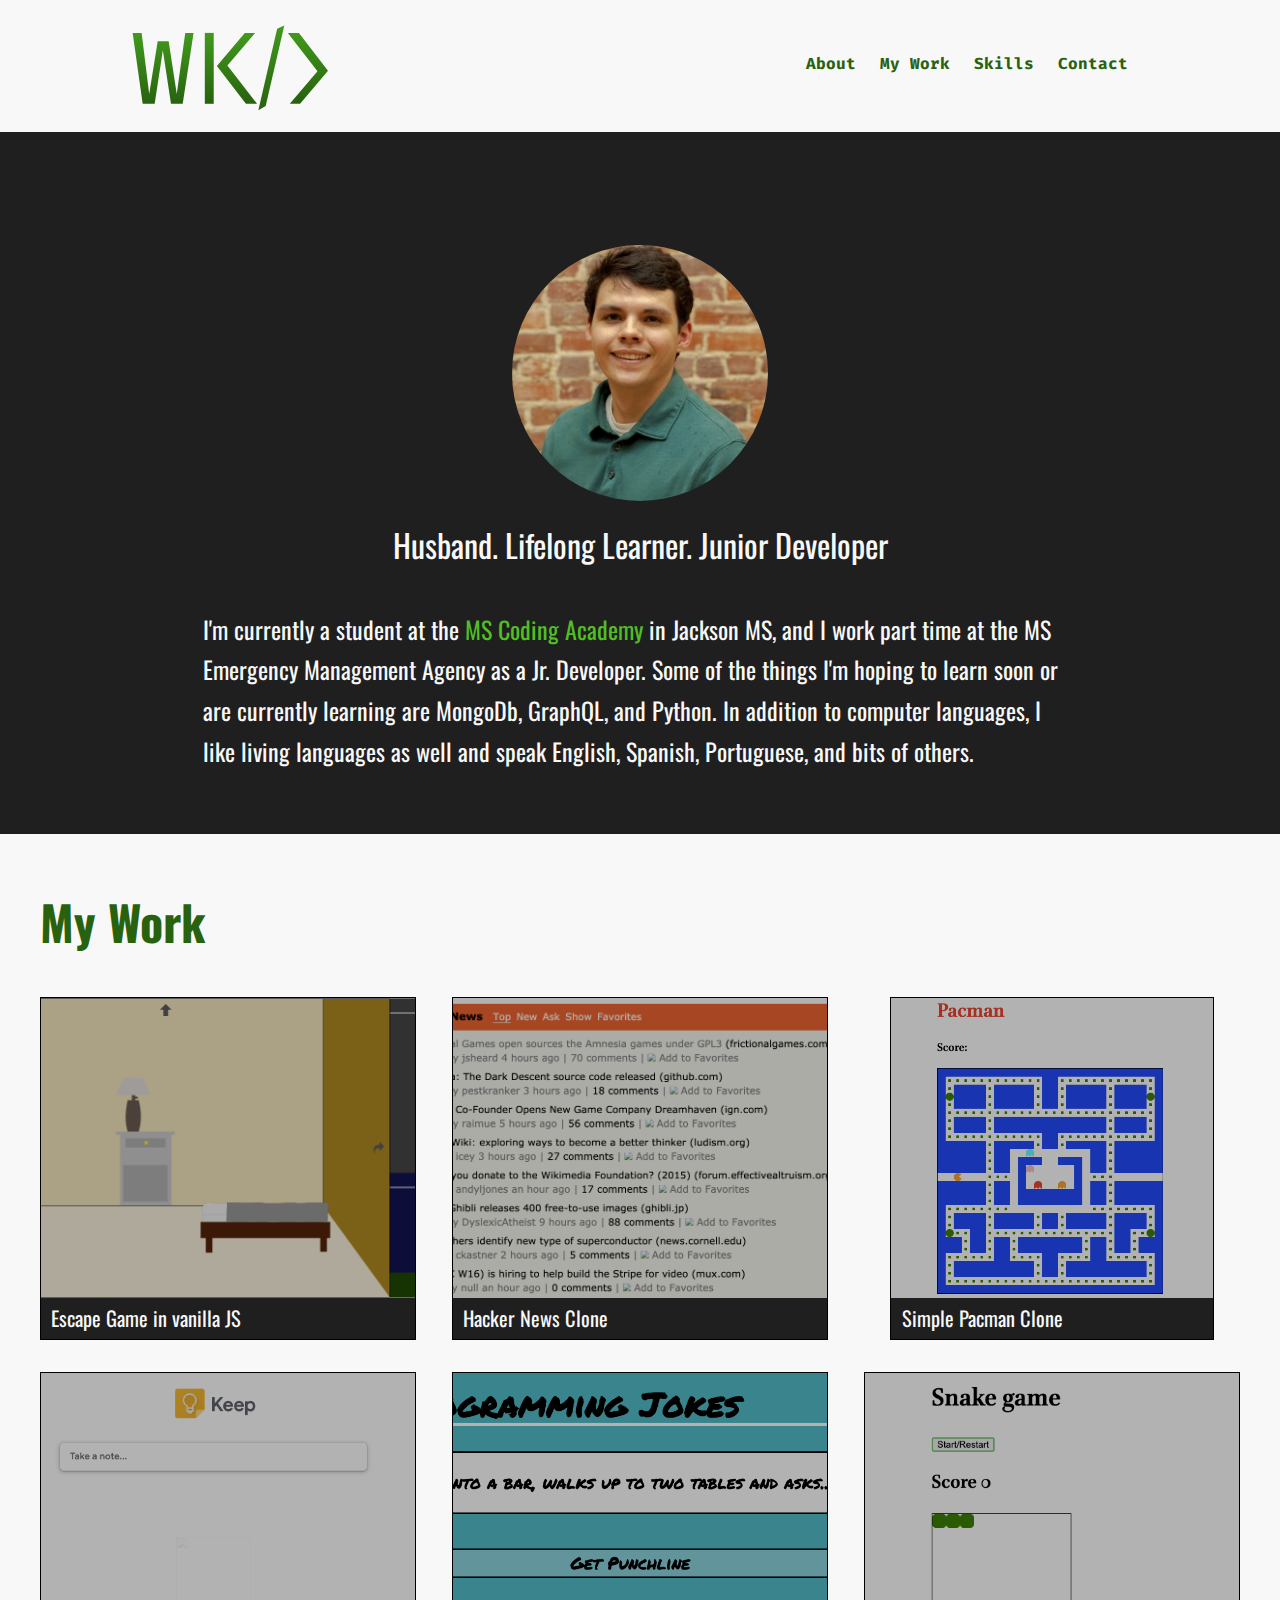
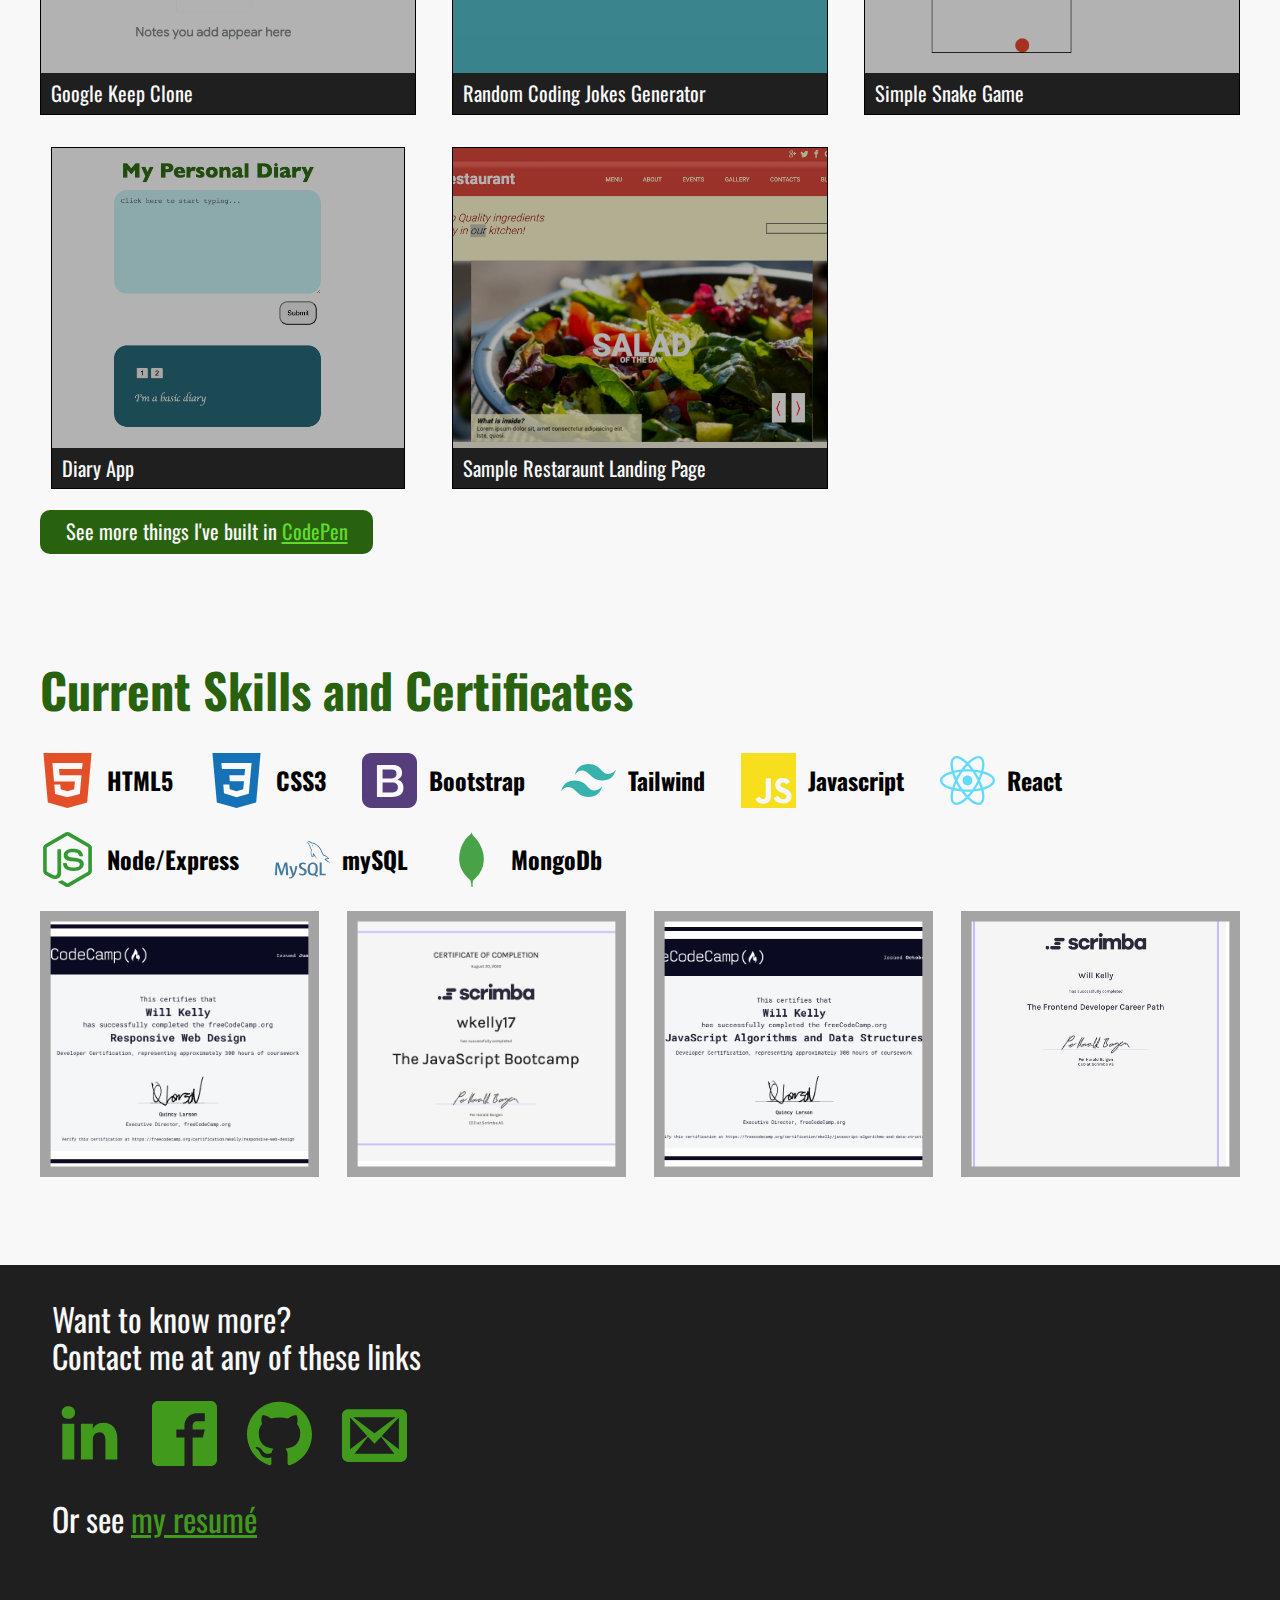
==== commit 7267c49b: "updated resume" ====
--- a/index.html
+++ b/index.html
@@ -221,12 +221,11 @@
           <p>
             I'm currently a student at the
             <a href="https://mscoding.org/"> MS Coding Academy </a>
-            in Jackson MS. The Academy is an 11 month training program to learn
-            full stack development skills including
-            <span>
-              HTML5, CSS3, Responsive Web Design, Javascript, React.js, Node.js,
-              SQL, Python and more.
-            </span>
+            in Jackson MS, and I work part time at the MS Emergency Management
+            Agency as a Jr. Developer. Some of the things I'm hoping to learn
+            soon or are currently learning are MongoDb, GraphQL, and Python. In
+            addition to computer languages, I like living languages as well and
+            speak English, Spanish, Portuguese, and bits of others.
           </p>
         </div>
       </section>
@@ -273,6 +272,7 @@
               <img
                 src="./Media/Images/Hackers-News-thumbnail.png"
                 alt="A Clone of the Hacker News site I built while learning Javascript"
+                loading="lazy"
               />
               <div class="project-links" tabindex="0">
                 <a
@@ -307,6 +307,7 @@
               <img
                 src="./Media/Images/pacman-thumbnail.png"
                 alt="A Clone of basic Pacman I built while learning JS"
+                loading="lazy"
               />
               <div class="project-links" tabindex="0">
                 <a href="https://wkelly17.github.io/Pacman-Game-Project/">
@@ -337,6 +338,7 @@
               <img
                 src="./Media/Images/Google-Keep.png"
                 alt="A clone of Google Keep I built while learning Javascript"
+                loading="lazy"
               />
               <div class="project-links" tabindex="0">
                 <a href="https://wkelly17.github.io/Google-Keep-clone/">Site</a>
@@ -365,6 +367,7 @@
               <img
                 src="./Media/Images/Programming-jokes.png"
                 alt="Random Programming Jokes Page"
+                loading="lazy"
               />
               <div class="project-links" tabindex="0">
                 <a
@@ -399,6 +402,7 @@
               <img
                 src="./Media/Images/Snake-clone.png"
                 alt="A little snake game built while learning Javascript"
+                loading="lazy"
               />
               <div class="project-links" tabindex="0">
                 <a
@@ -433,6 +437,7 @@
               <img
                 src="./Media/Images/Basic-diary.png"
                 alt="A basic diary app"
+                loading="lazy"
               />
               <div class="project-links" tabindex="0">
                 <a
@@ -467,6 +472,7 @@
               <img
                 src="./Media/Images/Restaraunt-landing-page.png"
                 alt="A sample landing page for a restaraunt"
+                loading="lazy"
               />
               <div class="project-links" tabindex="0">
                 <a href="https://wkelly17.github.io/Restaraunt-landing-page/">
@@ -559,6 +565,31 @@
             </svg>
             React
           </h3>
+          <h3 class="individual-skill">
+            <svg class="skill-icon" aria-labelledby="Node">
+              <title id="Node" lang="en">React</title>
+              <use
+                xlink:href="./Media/icons/symbol-defs.svg#icon-node-dot-js"
+              ></use>
+            </svg>
+            Node/Express
+          </h3>
+          <h3 class="individual-skill">
+            <svg class="skill-icon" aria-labelledby="mySQl">
+              <title id="mySQl" lang="en">mySQL</title>
+              <use xlink:href="./Media/icons/symbol-defs.svg#icon-mysql"></use>
+            </svg>
+            mySQL
+          </h3>
+          <h3 class="individual-skill">
+            <svg class="skill-icon" aria-labelledby="mongoDb">
+              <title id="mongoDb" lang="en">mySQL</title>
+              <use
+                xlink:href="./Media/icons/symbol-defs.svg#icon-mongodb"
+              ></use>
+            </svg>
+            MongoDb
+          </h3>
         </div>
         <div class="certificates-container">
           <a
@@ -568,6 +599,7 @@
             <img
               src="./Media/Images/FCC-responsive-web-design-img.png"
               alt="Will's Responsive Web design certificate from Free Code Camp"
+              loading="lazy"
             />
           </a>
           <a
@@ -577,6 +609,7 @@
             <img
               src="./Media/Images/Javascript-Srcrimba.png"
               alt="Will's Javascript Bootcamp from Scrimba.com"
+              loading="lazy"
             />
           </a>
           <a
@@ -586,6 +619,7 @@
             <img
               src="./Media/Images/FCC-JS-Data-Structures-Algorithims-img.png"
               alt="Will's Javascript Bootcamp from Scrimba.com"
+              loading="lazy"
             />
           </a>
           <a
@@ -648,7 +682,7 @@
         <div class="resume-slot">
           <h3>
             Or see
-            <a href="./Media/Images/Will-Kelly-resume.pdf" class="resume-link"
+            <a href="./Media/Images/Resume_Apr2021.pdf" class="resume-link"
               >my resumé</a
             >
           </h3>
--- a/CSS/styles.css
+++ b/CSS/styles.css
@@ -168,6 +168,7 @@
   }
   .top-nav-list {
     margin: 0.75rem 0 0;
+    padding: 0.5em 0.75em;
     background: var(--white);
     display: flex;
     justify-content: flex-end;
@@ -183,7 +184,7 @@
 
   .top-nav-list a:hover,
   .top-nav-list a:focus {
-    transform: translateY(-10px);
+    transform: scale(1.2);
     transition-duration: 250ms;
   }
 }
@@ -591,10 +592,11 @@
   height: 45px;
   display: inline-block;
   fill: var(--primary-color);
+  margin: 0 5px;
 }
 
 .social-icon:hover {
-  transform: translateY(-15px);
+  transform: scale(1.2);
   transition-duration: 0.25s;
 }
 
@@ -632,7 +634,8 @@
   display: inline-block;
 }
 
-.resume-link:hover, .resume-link:focus {
+.resume-link:hover,
+.resume-link:focus {
   transform: translateY(-5px);
   color: var(--primary-lightest);
   transition-duration: 0.25s;
